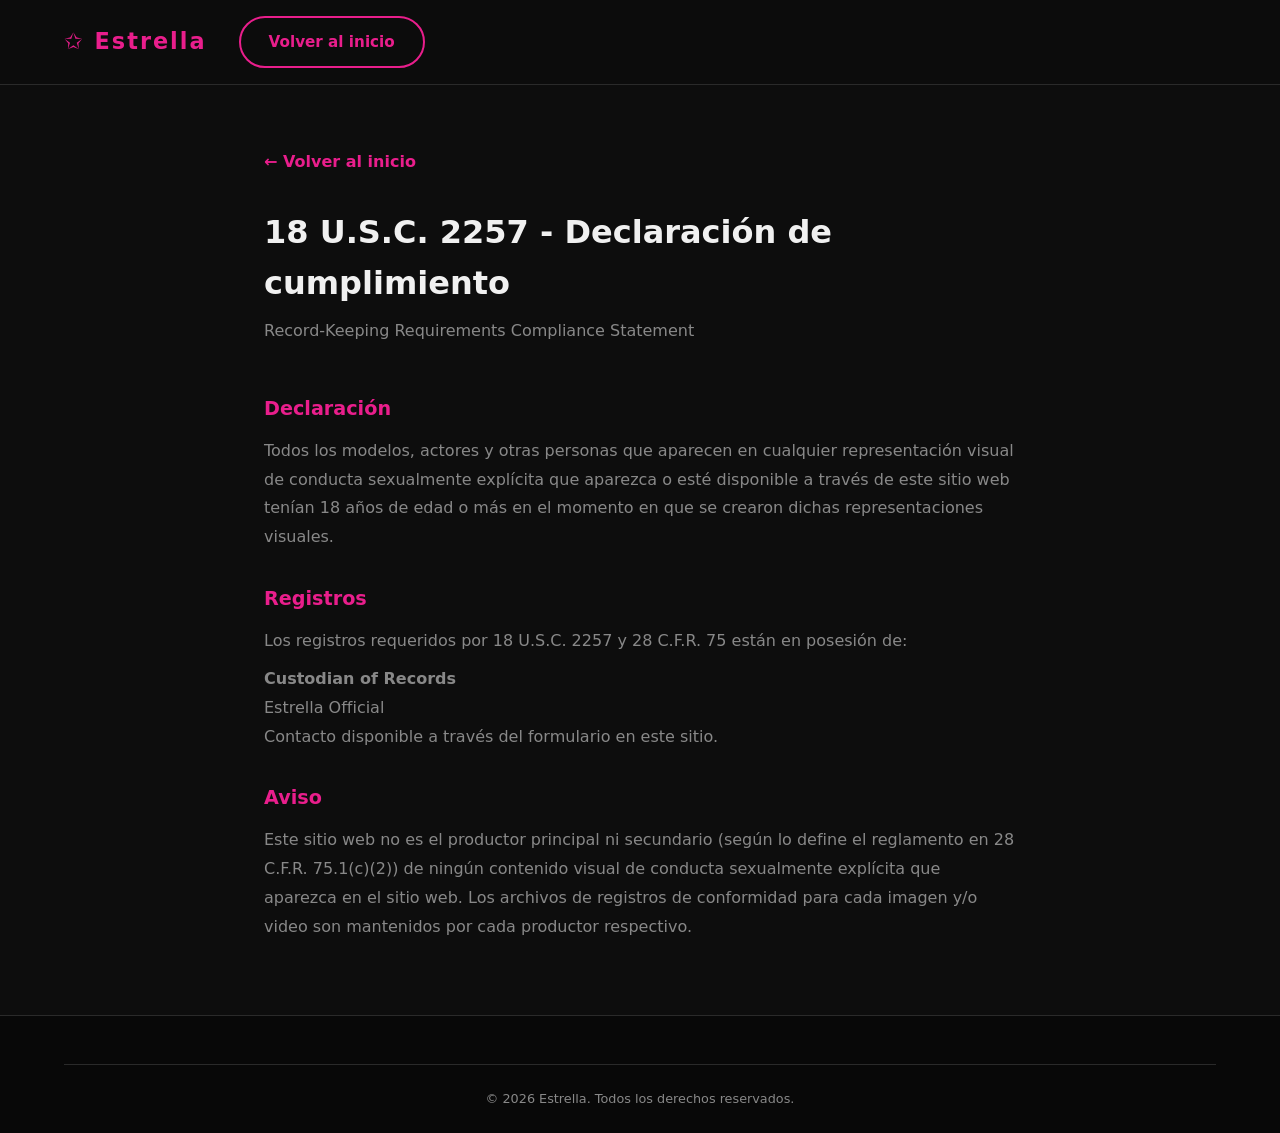
==== 2257.html @ b50e8d73 "Add adult content website for model Estrella Complete single-page website with age verification gate" ====
<!DOCTYPE html>
<html lang="es">
<head>
  <meta charset="UTF-8" />
  <meta name="viewport" content="width=device-width, initial-scale=1.0" />
  <title>18 U.S.C. 2257 - Estrella</title>
  <link rel="stylesheet" href="styles.css" />
  <style>
    .legal-page { max-width: 800px; margin: 0 auto; padding: 4rem 1.5rem; }
    .legal-page h1 { font-size: 2rem; margin-bottom: .5rem; }
    .legal-page .subtitle { color: var(--clr-muted); margin-bottom: 3rem; }
    .legal-page h2 { font-size: 1.2rem; color: var(--clr-accent); margin: 2rem 0 .75rem; }
    .legal-page p { color: var(--clr-muted); line-height: 1.8; margin-bottom: .6rem; }
    .back-link { display: inline-flex; align-items: center; gap: .4rem; color: var(--clr-accent); margin-bottom: 2rem; font-weight: 600; }
    .back-link:hover { text-decoration: underline; }
  </style>
</head>
<body>
  <header class="header">
    <nav class="nav container">
      <div class="nav__logo">&#10025; Estrella</div>
      <a href="index.html" class="btn btn--outline">Volver al inicio</a>
    </nav>
  </header>

  <main>
    <div class="legal-page">
      <a href="index.html" class="back-link">&larr; Volver al inicio</a>
      <h1>18 U.S.C. 2257 - Declaración de cumplimiento</h1>
      <p class="subtitle">Record-Keeping Requirements Compliance Statement</p>

      <h2>Declaración</h2>
      <p>Todos los modelos, actores y otras personas que aparecen en cualquier representación visual de conducta sexualmente explícita que aparezca o esté disponible a través de este sitio web tenían 18 años de edad o más en el momento en que se crearon dichas representaciones visuales.</p>

      <h2>Registros</h2>
      <p>Los registros requeridos por 18 U.S.C. 2257 y 28 C.F.R. 75 están en posesión de:</p>
      <p><strong>Custodian of Records</strong><br>
      Estrella Official<br>
      Contacto disponible a través del formulario en este sitio.</p>

      <h2>Aviso</h2>
      <p>Este sitio web no es el productor principal ni secundario (según lo define el reglamento en 28 C.F.R. 75.1(c)(2)) de ningún contenido visual de conducta sexualmente explícita que aparezca en el sitio web. Los archivos de registros de conformidad para cada imagen y/o video son mantenidos por cada productor respectivo.</p>
    </div>
  </main>

  <footer class="footer">
    <div class="container">
      <div class="footer__bottom">
        <p>&copy; 2026 Estrella. Todos los derechos reservados.</p>
      </div>
    </div>
  </footer>
</body>
</html>
---- styles.css ----
/* ===== RESET & BASE ===== */
*, *::before, *::after { box-sizing: border-box; margin: 0; padding: 0; }

:root {
  --clr-bg: #0d0d0d;
  --clr-bg2: #141414;
  --clr-surface: #1a1a1a;
  --clr-border: #2a2a2a;
  --clr-accent: #e91e8c;
  --clr-accent2: #ff6bb5;
  --clr-gold: #f5c842;
  --clr-text: #f0f0f0;
  --clr-muted: #888;
  --radius: 12px;
  --radius-lg: 20px;
  --shadow: 0 4px 30px rgba(0,0,0,.5);
  --shadow-accent: 0 0 30px rgba(233,30,140,.25);
}

html { scroll-behavior: smooth; }

body {
  font-family: 'Segoe UI', system-ui, -apple-system, sans-serif;
  background: var(--clr-bg);
  color: var(--clr-text);
  line-height: 1.6;
  overflow-x: hidden;
}

a { text-decoration: none; color: inherit; }
ul { list-style: none; }
img { max-width: 100%; display: block; }

.hidden { display: none !important; }
.container { max-width: 1200px; margin: 0 auto; padding: 0 1.5rem; }
.accent { color: var(--clr-accent); }

/* ===== BUTTONS ===== */
.btn {
  display: inline-flex;
  align-items: center;
  justify-content: center;
  gap: .5rem;
  padding: .75rem 1.75rem;
  border-radius: 50px;
  font-weight: 700;
  font-size: .95rem;
  cursor: pointer;
  border: 2px solid transparent;
  transition: all .25s ease;
  white-space: nowrap;
}

.btn--primary {
  background: linear-gradient(135deg, var(--clr-accent), #c2185b);
  color: #fff;
  box-shadow: 0 4px 20px rgba(233,30,140,.4);
}
.btn--primary:hover { transform: translateY(-2px); box-shadow: 0 6px 28px rgba(233,30,140,.6); }

.btn--outline {
  background: transparent;
  border-color: var(--clr-accent);
  color: var(--clr-accent);
}
.btn--outline:hover { background: var(--clr-accent); color: #fff; }

.btn--secondary {
  background: var(--clr-surface);
  color: var(--clr-muted);
  border-color: var(--clr-border);
}
.btn--secondary:hover { border-color: var(--clr-muted); color: var(--clr-text); }

.btn--lg { padding: 1rem 2.5rem; font-size: 1.05rem; }

/* ===== AGE GATE ===== */
.age-gate {
  position: fixed; inset: 0;
  background: radial-gradient(ellipse at center, #1a0a12 0%, #000 100%);
  z-index: 9999;
  display: flex; align-items: center; justify-content: center;
  padding: 1rem;
}

.age-gate__box {
  background: var(--clr-surface);
  border: 1px solid var(--clr-border);
  border-radius: var(--radius-lg);
  padding: 3rem 2.5rem;
  max-width: 500px;
  width: 100%;
  text-align: center;
  box-shadow: var(--shadow), var(--shadow-accent);
}

.age-gate__logo {
  font-size: 2rem; font-weight: 900;
  color: var(--clr-accent);
  letter-spacing: 2px;
  margin-bottom: 1.5rem;
}

.age-gate__box h1 { font-size: 1.8rem; margin-bottom: 1rem; }
.age-gate__box p { color: var(--clr-muted); margin-bottom: 2rem; }

.age-gate__buttons { display: flex; gap: 1rem; justify-content: center; flex-wrap: wrap; margin-bottom: 1.5rem; }

.age-gate__disclaimer { font-size: .8rem; color: var(--clr-muted); }
.age-gate__disclaimer a { color: var(--clr-accent); }
.age-gate__disclaimer a:hover { text-decoration: underline; }

/* ===== HEADER / NAV ===== */
.header {
  position: sticky; top: 0; z-index: 100;
  background: rgba(13,13,13,.95);
  backdrop-filter: blur(12px);
  border-bottom: 1px solid var(--clr-border);
}

.nav {
  display: flex; align-items: center;
  gap: 2rem; padding-top: 1rem; padding-bottom: 1rem;
}

.nav__logo { font-size: 1.4rem; font-weight: 900; color: var(--clr-accent); letter-spacing: 2px; }

.nav__links {
  display: flex; gap: 1.75rem; margin-left: auto;
}
.nav__links a { color: var(--clr-muted); font-size: .9rem; font-weight: 500; transition: color .2s; }
.nav__links a:hover { color: var(--clr-text); }

.nav__cta { margin-left: 1rem; }
.nav__burger { display: none; background: none; border: none; color: var(--clr-text); font-size: 1.5rem; cursor: pointer; margin-left: auto; }

.nav__mobile {
  display: flex; flex-direction: column; gap: 1rem;
  padding: 1rem 1.5rem 1.5rem;
  border-top: 1px solid var(--clr-border);
}
.nav__mobile a { color: var(--clr-muted); font-weight: 500; }
.nav__mobile a:hover { color: var(--clr-text); }

/* ===== HERO ===== */
.hero {
  position: relative;
  min-height: 90vh;
  display: flex; align-items: center;
  background: radial-gradient(ellipse at 60% 50%, #3d0a25 0%, #1a0010 50%, #000 100%);
  overflow: hidden;
}

.hero::before {
  content: '';
  position: absolute; inset: 0;
  background: url("data:image/svg+xml,%3Csvg width='60' height='60' viewBox='0 0 60 60' xmlns='http://www.w3.org/2000/svg'%3E%3Cg fill='none' fill-rule='evenodd'%3E%3Cg fill='%23e91e8c' fill-opacity='0.04'%3E%3Cpath d='M36 34v-4h-2v4h-4v2h4v4h2v-4h4v-2h-4zm0-30V0h-2v4h-4v2h4v4h2V6h4V4h-4zM6 34v-4H4v4H0v2h4v4h2v-4h4v-2H6zM6 4V0H4v4H0v2h4v4h2V6h4V4H6z'/%3E%3C/g%3E%3C/g%3E%3C/svg%3E");
}

.hero__overlay { position: absolute; inset: 0; background: linear-gradient(to right, rgba(0,0,0,.7) 0%, transparent 60%); }

.hero__content { position: relative; z-index: 1; max-width: 650px; }

.hero__badge {
  display: inline-block;
  background: rgba(233,30,140,.15);
  border: 1px solid rgba(233,30,140,.4);
  color: var(--clr-accent2);
  padding: .35rem 1rem;
  border-radius: 50px;
  font-size: .85rem; font-weight: 600;
  margin-bottom: 1.5rem;
}

.hero__title { font-size: clamp(2.5rem, 6vw, 4.5rem); font-weight: 900; line-height: 1.1; margin-bottom: 1.25rem; }

.hero__subtitle { font-size: 1.15rem; color: var(--clr-muted); margin-bottom: 2.5rem; max-width: 500px; }

.hero__actions { display: flex; gap: 1rem; flex-wrap: wrap; margin-bottom: 3rem; }

.hero__stats { display: flex; gap: 2.5rem; }
.stat { display: flex; flex-direction: column; }
.stat__num { font-size: 2rem; font-weight: 900; color: var(--clr-accent); }
.stat__label { font-size: .85rem; color: var(--clr-muted); }

/* ===== SECTIONS ===== */
.section { padding: 5rem 0; }
.section--dark { background: var(--clr-bg2); }

.section__header { text-align: center; margin-bottom: 3rem; }
.section__header h2 { font-size: clamp(1.8rem, 4vw, 2.8rem); font-weight: 900; margin-bottom: .75rem; }
.section__header p { color: var(--clr-muted); font-size: 1.05rem; }
.section__cta { text-align: center; margin-top: 2.5rem; }

/* ===== GALLERY ===== */
.gallery-grid {
  display: grid;
  grid-template-columns: repeat(auto-fill, minmax(280px, 1fr));
  gap: 1rem;
}

.gallery-item {
  position: relative;
  border-radius: var(--radius);
  overflow: hidden;
  aspect-ratio: 3/4;
}

.gallery-item__img {
  width: 100%; height: 100%;
  transition: transform .4s ease;
}
.gallery-item:hover .gallery-item__img { transform: scale(1.05); }

.gallery-item__lock {
  position: absolute; inset: 0;
  background: rgba(0,0,0,.65);
  backdrop-filter: blur(6px);
  display: flex; flex-direction: column;
  align-items: center; justify-content: center;
  gap: .5rem;
  transition: background .3s;
}
.gallery-item:hover .gallery-item__lock { background: rgba(0,0,0,.4); }

.gallery-item__lock span { font-size: 2.5rem; }
.gallery-item__lock p { font-size: .9rem; color: var(--clr-muted); font-weight: 600; }

/* Gradient placeholders */
.gradient-1 { background: linear-gradient(135deg, #e91e8c, #9c27b0); }
.gradient-2 { background: linear-gradient(135deg, #f06292, #e91e8c); }
.gradient-3 { background: linear-gradient(135deg, #9c27b0, #3f51b5); }
.gradient-4 { background: linear-gradient(135deg, #c2185b, #880e4f); }
.gradient-5 { background: linear-gradient(135deg, #7b1fa2, #e91e8c); }
.gradient-6 { background: linear-gradient(135deg, #ad1457, #6a1b9a); }
.gradient-7 { background: linear-gradient(135deg, #e91e8c, #ff5722); height: 200px; }
.gradient-8 { background: linear-gradient(135deg, #9c27b0, #e91e8c); height: 200px; }
.gradient-9 { background: linear-gradient(135deg, #c2185b, #7b1fa2); height: 200px; }
.gradient-about { background: linear-gradient(135deg, #e91e8c 0%, #9c27b0 50%, #3f51b5 100%); border-radius: var(--radius-lg); aspect-ratio: 3/4; min-height: 400px; flex-shrink: 0; }

/* ===== VIDEOS ===== */
.video-grid {
  display: grid;
  grid-template-columns: repeat(auto-fill, minmax(300px, 1fr));
  gap: 1.25rem;
}

.video-card {
  background: var(--clr-surface);
  border: 1px solid var(--clr-border);
  border-radius: var(--radius);
  overflow: hidden;
  cursor: pointer;
  transition: transform .25s, box-shadow .25s;
}
.video-card:hover { transform: translateY(-4px); box-shadow: var(--shadow-accent); }

.video-card__thumb {
  position: relative;
  display: flex; align-items: center; justify-content: center;
  width: 100%;
  overflow: hidden;
  filter: blur(4px);
  transition: filter .3s;
}
.video-card:hover .video-card__thumb { filter: blur(2px); }

.video-card__play {
  position: absolute;
  font-size: 3rem;
  color: rgba(255,255,255,.85);
  text-shadow: 0 0 20px rgba(0,0,0,.8);
}

.video-card__badge {
  position: absolute; top: .75rem; left: .75rem;
  background: var(--clr-accent); color: #fff;
  font-size: .75rem; font-weight: 700;
  padding: .2rem .6rem; border-radius: 50px;
}

.video-card__info {
  padding: 1rem;
  display: flex; align-items: center; justify-content: space-between;
}
.video-card__info h3 { font-size: .95rem; }
.video-card__dur { font-size: .85rem; color: var(--clr-muted); }

/* ===== ABOUT ===== */
.about {
  display: grid;
  grid-template-columns: 1fr 1fr;
  gap: 4rem;
  align-items: center;
}
.about__content h2 { font-size: clamp(1.8rem, 4vw, 2.5rem); margin-bottom: 1.25rem; }
.about__content p { color: var(--clr-muted); margin-bottom: 1rem; }
.about__list { display: flex; flex-direction: column; gap: .6rem; margin: 1.5rem 0 2rem; }
.about__list li { display: flex; align-items: center; gap: .6rem; font-size: .95rem; }

/* ===== PLANS ===== */
.plans {
  display: grid;
  grid-template-columns: repeat(auto-fill, minmax(280px, 1fr));
  gap: 1.5rem;
  align-items: start;
}

.plan {
  background: var(--clr-surface);
  border: 1px solid var(--clr-border);
  border-radius: var(--radius-lg);
  padding: 2rem;
  position: relative;
  transition: transform .25s;
}
.plan:hover { transform: translateY(-4px); }

.plan--featured {
  border-color: var(--clr-accent);
  box-shadow: var(--shadow-accent);
  transform: scale(1.03);
}
.plan--featured:hover { transform: scale(1.03) translateY(-4px); }

.plan__badge {
  position: absolute; top: -1px; left: 50%; transform: translateX(-50%);
  background: var(--clr-accent); color: #fff;
  font-size: .8rem; font-weight: 700;
  padding: .3rem 1rem; border-radius: 0 0 8px 8px;
}

.plan__name { font-size: 1.1rem; font-weight: 700; color: var(--clr-muted); text-transform: uppercase; letter-spacing: 2px; margin-bottom: .75rem; margin-top: .5rem; }

.plan__price { font-size: 2.5rem; font-weight: 900; margin-bottom: 1.5rem; }
.plan__price span { font-size: 1rem; color: var(--clr-muted); }

.plan__features { display: flex; flex-direction: column; gap: .6rem; margin-bottom: 2rem; }
.plan__features li { font-size: .9rem; }
.plan__features li.disabled { color: var(--clr-muted); text-decoration: line-through; }

/* ===== SOCIALS ===== */
.socials {
  display: grid;
  grid-template-columns: repeat(auto-fill, minmax(220px, 1fr));
  gap: 1rem;
}

.social-card {
  display: flex; flex-direction: column; align-items: center; justify-content: center; gap: .5rem;
  padding: 2rem;
  background: var(--clr-surface);
  border: 1px solid var(--clr-border);
  border-radius: var(--radius);
  transition: transform .25s, box-shadow .25s;
  text-align: center;
}
.social-card:hover { transform: translateY(-4px); }

.social-card--of:hover { border-color: #00aff0; box-shadow: 0 0 20px rgba(0,175,240,.2); }
.social-card--ig:hover { border-color: #e1306c; box-shadow: 0 0 20px rgba(225,48,108,.2); }
.social-card--tw:hover { border-color: #1da1f2; box-shadow: 0 0 20px rgba(29,161,242,.2); }
.social-card--tt:hover { border-color: #ff0050; box-shadow: 0 0 20px rgba(255,0,80,.2); }

.social-card__icon { font-size: 2rem; }
.social-card__name { font-weight: 700; }
.social-card__handle { font-size: .85rem; color: var(--clr-muted); }

/* ===== CONTACT ===== */
.contact-form { max-width: 700px; margin: 0 auto; }

.form-row { display: grid; grid-template-columns: 1fr 1fr; gap: 1rem; }

.form-group { display: flex; flex-direction: column; gap: .4rem; margin-bottom: 1.25rem; }
.form-group label { font-size: .9rem; font-weight: 600; color: var(--clr-muted); }

.form-group input,
.form-group select,
.form-group textarea {
  background: var(--clr-surface);
  border: 1px solid var(--clr-border);
  border-radius: var(--radius);
  color: var(--clr-text);
  padding: .85rem 1rem;
  font-size: .95rem;
  font-family: inherit;
  transition: border-color .2s;
  outline: none;
}
.form-group input:focus,
.form-group select:focus,
.form-group textarea:focus { border-color: var(--clr-accent); box-shadow: 0 0 0 3px rgba(233,30,140,.1); }

.form-group select option { background: var(--clr-surface); }
.form-group textarea { resize: vertical; }

.form-success {
  text-align: center;
  padding: 1.5rem;
  background: rgba(233,30,140,.1);
  border: 1px solid rgba(233,30,140,.3);
  border-radius: var(--radius);
  color: var(--clr-accent2);
  font-weight: 600;
  max-width: 700px;
  margin: 0 auto;
}

/* ===== FOOTER ===== */
.footer {
  background: #080808;
  border-top: 1px solid var(--clr-border);
  padding: 3rem 0 1.5rem;
}

.footer__top {
  display: grid;
  grid-template-columns: 2fr 1fr 1fr;
  gap: 2rem;
  margin-bottom: 2.5rem;
}

.footer__logo { font-size: 1.3rem; font-weight: 900; color: var(--clr-accent); margin-bottom: .5rem; }
.footer__brand p { color: var(--clr-muted); font-size: .9rem; }

.footer__links { display: flex; flex-direction: column; gap: .6rem; }
.footer__links h4 { color: var(--clr-text); font-size: .9rem; margin-bottom: .3rem; }
.footer__links a { color: var(--clr-muted); font-size: .85rem; transition: color .2s; }
.footer__links a:hover { color: var(--clr-accent); }

.footer__bottom {
  border-top: 1px solid var(--clr-border);
  padding-top: 1.5rem;
  text-align: center;
  color: var(--clr-muted);
  font-size: .8rem;
  display: flex; flex-direction: column; gap: .4rem;
}

/* ===== RESPONSIVE ===== */
@media (max-width: 768px) {
  .nav__links, .nav__cta { display: none; }
  .nav__burger { display: block; }

  .about { grid-template-columns: 1fr; }
  .gradient-about { min-height: 280px; }

  .footer__top { grid-template-columns: 1fr; }

  .form-row { grid-template-columns: 1fr; }

  .hero__stats { gap: 1.5rem; }

  .plan--featured { transform: none; }
  .plan--featured:hover { transform: translateY(-4px); }
}

@media (max-width: 480px) {
  .hero__actions { flex-direction: column; }
  .hero__actions .btn { width: 100%; text-align: center; }

  .age-gate__buttons { flex-direction: column; }
  .age-gate__buttons .btn { width: 100%; }

  .age-gate__box { padding: 2rem 1.25rem; }
}
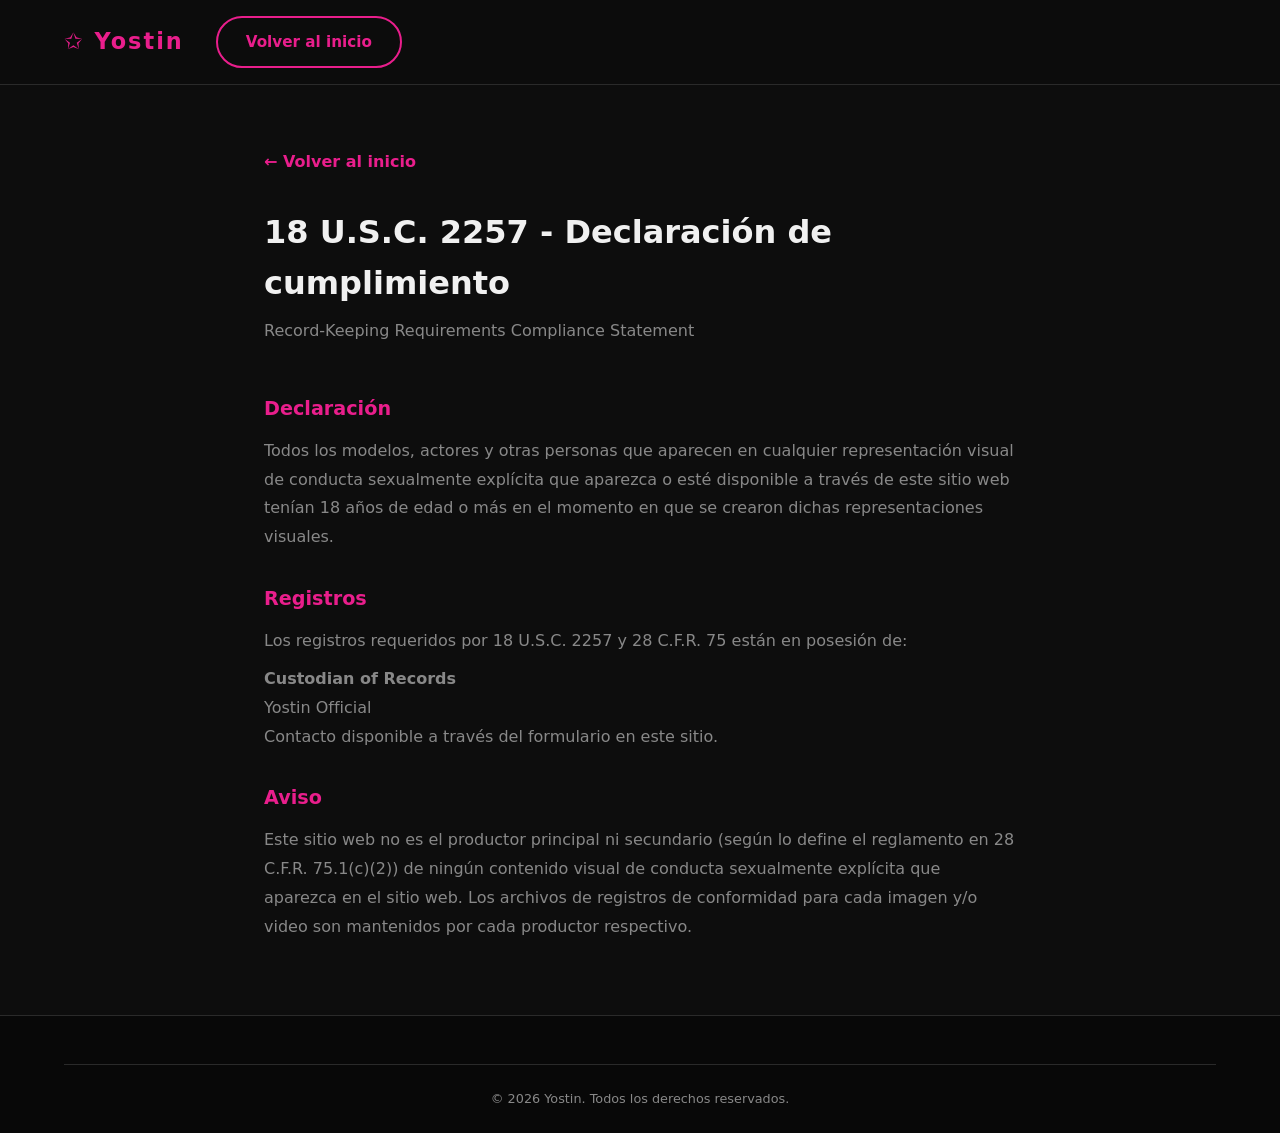
==== commit 8bb0bf5c: "Rename model from Estrella to Yostin across all pages https://claude.ai/code/session_016RLgZQdtvXsES" ====
--- a/2257.html
+++ b/2257.html
@@ -3,7 +3,7 @@
 <head>
   <meta charset="UTF-8" />
   <meta name="viewport" content="width=device-width, initial-scale=1.0" />
-  <title>18 U.S.C. 2257 - Estrella</title>
+  <title>18 U.S.C. 2257 - Yostin</title>
   <link rel="stylesheet" href="styles.css" />
   <style>
     .legal-page { max-width: 800px; margin: 0 auto; padding: 4rem 1.5rem; }
@@ -18,7 +18,7 @@
 <body>
   <header class="header">
     <nav class="nav container">
-      <div class="nav__logo">&#10025; Estrella</div>
+      <div class="nav__logo">&#10025; Yostin</div>
       <a href="index.html" class="btn btn--outline">Volver al inicio</a>
     </nav>
   </header>
@@ -35,7 +35,7 @@
       <h2>Registros</h2>
       <p>Los registros requeridos por 18 U.S.C. 2257 y 28 C.F.R. 75 están en posesión de:</p>
       <p><strong>Custodian of Records</strong><br>
-      Estrella Official<br>
+      Yostin Official<br>
       Contacto disponible a través del formulario en este sitio.</p>
 
       <h2>Aviso</h2>
@@ -46,7 +46,7 @@
   <footer class="footer">
     <div class="container">
       <div class="footer__bottom">
-        <p>&copy; 2026 Estrella. Todos los derechos reservados.</p>
+        <p>&copy; 2026 Yostin. Todos los derechos reservados.</p>
       </div>
     </div>
   </footer>
